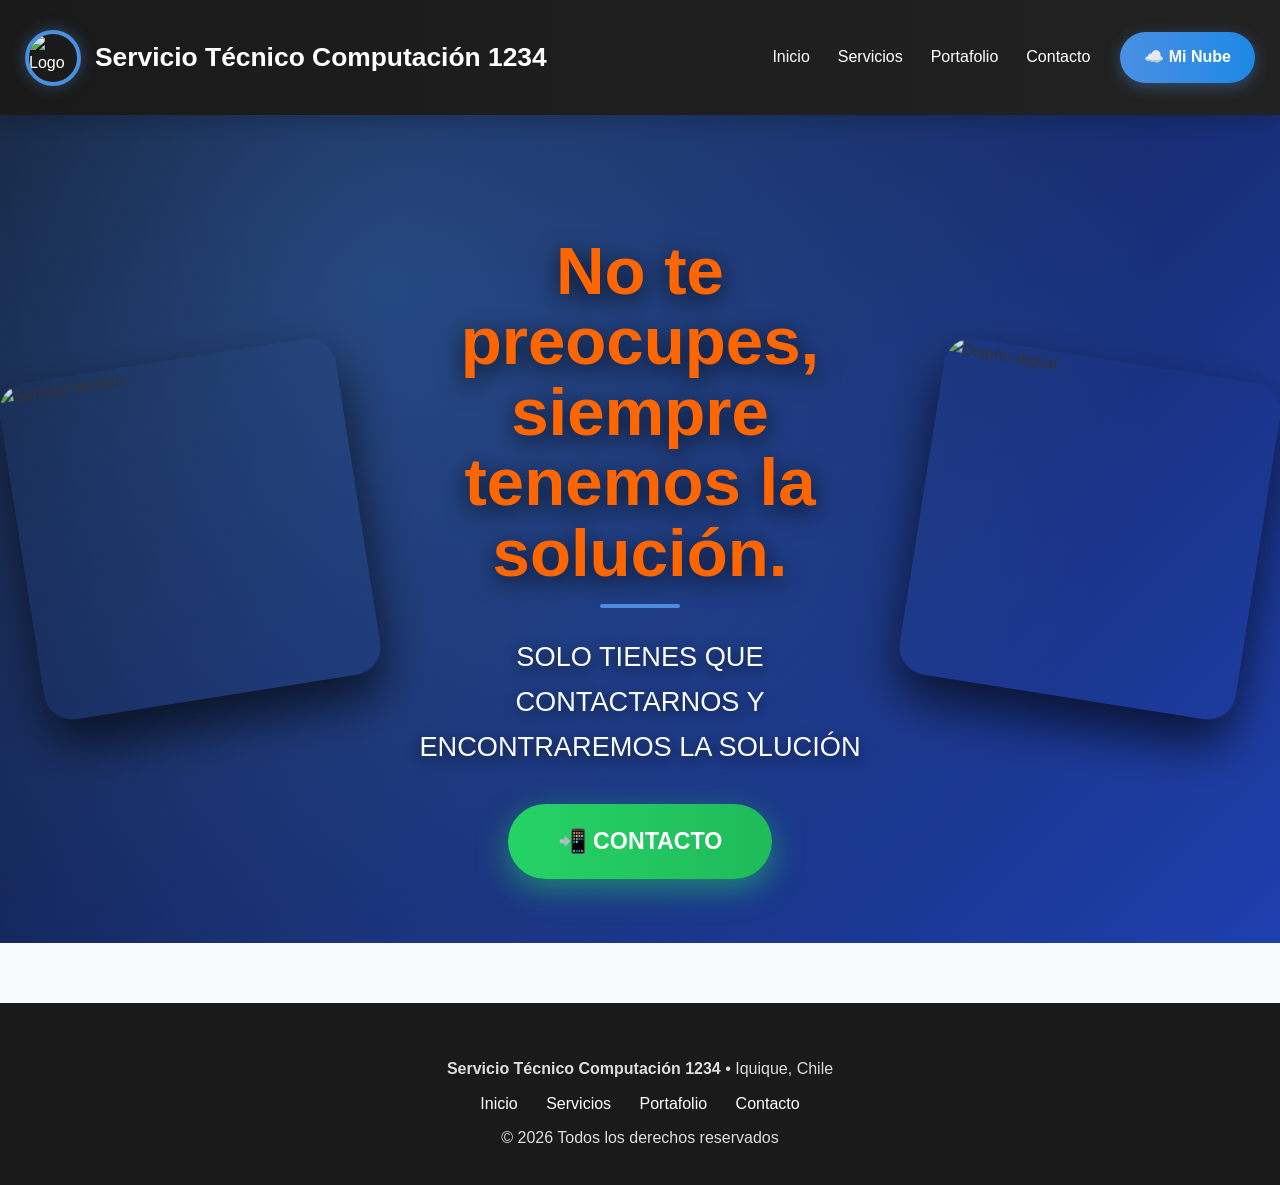
==== index.html @ 7075927e "Add files via upload Subida correcta de index.html sin tilde" ====
<!DOCTYPE html>
<html lang="es">
<head>
  <meta charset="UTF-8">
  <meta name="viewport" content="width=device-width, initial-scale=1.0">
  <meta name="description" content="Servicio Técnico Computación 1234 - Reparación de PCs, Notebooks, Limpieza, Mantenimiento y más en Iquique">
  <title>Servicio Técnico Computación 1234</title>
  <link rel="stylesheet" href="css/style.css">
</head>
<body>
  <!-- ==================== NAVEGACIÓN (ya corregida) ==================== -->
  <nav>
    <div class="nav-container">
      <div class="logo-container">
        <img src="images/edubecam.png" alt="Logo Servicio Técnico" class="nav-logo">
        <h2><a href="index.html">Servicio Técnico Computación 1234</a></h2>
      </div>
      
      <input type="checkbox" id="nav-toggle" class="nav-toggle">
      <label for="nav-toggle" class="nav-label">
        <span class="hamburger-line"></span>
        <span class="hamburger-line"></span>
        <span class="hamburger-line"></span>
      </label>
      
      <div class="nav-menu">
        <ul>
          <li><a href="index.html">Inicio</a></li>
          <li><a href="services.html">Servicios</a></li>
          <li><a href="portfolio.html">Portafolio</a></li>
          <li><a href="contact.html">Contacto</a></li>
        </ul>
        <a href="https://nubeserviciotecnico1234.duckdns.org" target="_blank" class="btn-nube">
          ☁️ Mi Nube
        </a>
      </div>
    </div>
  </nav>

  <!-- ==================== HERO (versión completa y bonita) ==================== -->
    <section class="hero">
    <div class="hero-content">
      <img src="images/el.png" alt="Servicio técnico" class="hero-side-img left">
      
      <div class="hero-text">
        <h1>No te preocupes,<br>siempre tenemos la solución.</h1>
        <p>SOLO TIENES QUE CONTACTARNOS Y ENCONTRAREMOS LA SOLUCIÓN</p>
        <a href="contact.html" class="btn">📲 CONTACTO</a>
      </div>
      
      <img src="images/ella.png" alt="Diseño digital" class="hero-side-img right">
    </div>
  </section>

  <!-- Footer -->
  <footer>
    <div class="footer-content">
      <p><strong>Servicio Técnico Computación 1234</strong> • Iquique, Chile</p>
      <div class="footer-links">
        <a href="index.html">Inicio</a>
        <a href="services.html">Servicios</a>
        <a href="portfolio.html">Portafolio</a>
        <a href="contact.html">Contacto</a>
      </div>
      <p>&copy; 2026 Todos los derechos reservados</p>
    </div>
  </footer>
<script>
  let lastScroll = 0;
  const nav = document.querySelector('nav');

  window.addEventListener('scroll', () => {
    const currentScroll = window.pageYOffset;
    
    if (currentScroll > lastScroll && currentScroll > 100) {
      nav.classList.add('nav-hidden');
    } else {
      nav.classList.remove('nav-hidden');
    }
    
    lastScroll = currentScroll;
  });
</script>
</body>
</html>
---- css/style.css ----
/* ==================== GENERAL ==================== */
* {
    box-sizing: border-box;
}

:root {
    --primary: #4a90e2;
    --accent: #25D366;
    --dark: #1a1a1a;
    --light: #f8f9fc;
    --gray-light: #f0f2f5;
}

body {
    margin: 0;
    font-family: 'Segoe UI', Arial, sans-serif;
    background-color: var(--light);
    color: #333;
    line-height: 1.65;
}

/* Animaciones */
@keyframes fadeInUp {
    from { opacity: 0; transform: translateY(30px); }
    to { opacity: 1; transform: translateY(0); }
}

/* ==================== NAVEGACIÓN ==================== */
nav {
    background: linear-gradient(90deg, var(--dark), #222);
    color: white;
    padding: 16px 25px;
    position: sticky;
    top: 0;
    z-index: 1000;
    box-shadow: 0 6px 20px rgba(0,0,0,0.2);
}

.nav-container {
    max-width: 1400px;
    margin: 0 auto;
    display: flex;
    align-items: center;
    justify-content: space-between;
    flex-wrap: wrap;
    gap: 15px;
}

.logo-container {
    display: flex;
    align-items: center;
    gap: 14px;
}

.nav-logo {
    width: 56px;
    height: 56px;
    object-fit: cover;
    border-radius: 50%;
    border: 4px solid var(--primary);
    box-shadow: 0 0 15px rgba(74, 144, 226, 0.4);
}

nav h2 a {
    color: white;
    text-decoration: none;
    font-size: 1.65rem;
    font-weight: 600;
}

.nav-toggle { display: none; }
.nav-label {
    display: none;
    flex-direction: column;
    gap: 5px;
    cursor: pointer;
    z-index: 1100;
}

.hamburger-line {
    width: 30px;
    height: 3px;
    background: white;
    transition: all 0.3s;
    border-radius: 3px;
}

.nav-menu {
    display: flex;
    align-items: center;
    gap: 30px;
    flex-wrap: wrap;
}

nav ul {
    list-style: none;
    display: flex;
    gap: 28px;
    margin: 0;
    padding: 0;
}

nav ul li a {
    color: white;
    text-decoration: none;
    font-weight: 500;
    transition: color 0.3s;
}

nav ul li a:hover { color: var(--primary); }

.btn-nube {
    background: linear-gradient(90deg, var(--primary), #1e88e5);
    color: white;
    padding: 12px 24px;
    border-radius: 50px;
    text-decoration: none;
    font-weight: 700;
    display: flex;
    align-items: center;
    gap: 8px;
    box-shadow: 0 4px 15px rgba(74, 144, 226, 0.4);
    transition: all 0.3s;
}

.btn-nube:hover {
    transform: translateY(-3px) scale(1.05);
    box-shadow: 0 8px 20px rgba(74, 144, 226, 0.5);
}

/* ==================== MENÚ MÓVIL EN DOS COLUMNAS (COMPACTO) ==================== */
@media (max-width: 768px) {
    .nav-label { 
        display: flex; 
        z-index: 1200;
    }
    
    .nav-menu {
        display: none;
        position: fixed;
        top: 70px;                    /* más pegado a la barra */
        left: 0;
        width: 100%;
        background: linear-gradient(180deg, #1a1a1a, #222222);
        flex-direction: column;
        padding: 12px 20px;
        box-shadow: 0 10px 20px rgba(0,0,0,0.4);
        z-index: 1100;
        gap: 8px;
    }
    
    #nav-toggle:checked ~ .nav-menu { 
        display: flex; 
    }

    /* ==================== DOS COLUMNAS ==================== */
    .nav-menu ul {
        display: grid;
        grid-template-columns: 1fr 1fr;   /* ← DOS FILAS / DOS COLUMNAS */
        gap: 8px;
        margin: 0;
        padding: 0;
    }

    nav ul li a {
        padding: 14px 12px;
        font-size: 1.05rem;
        text-align: center;
        border-radius: 10px;
        min-height: 46px;
    }

    /* "Mi Nube" ocupa toda la fila de abajo */
    .btn-nube {
        grid-column: span 2;
        padding: 14px 20px;
        font-size: 1.05rem;
        margin-top: 6px;
        border-radius: 10px;
        text-align: center;
    }

    /* Ocultar nav al hacer scroll */
    nav {
        transition: transform 0.4s ease;
    }
    
    .nav-hidden {
        transform: translateY(-100%);
    }
}

/* ==================== HERO ==================== */
.hero {
    background: linear-gradient(135deg, #0f172a 0%, #1e40af 100%);
    min-height: 92vh;
    display: flex;
    align-items: center;
    padding: 40px 20px;
    position: relative;
    overflow: hidden;
}

.hero::before {
    content: '';
    position: absolute;
    top: 0; left: 0;
    width: 100%; height: 100%;
    background: radial-gradient(circle at 30% 20%, rgba(74, 144, 226, 0.35), transparent 70%);
    z-index: 1;
}

.hero-content {
    max-width: 1400px;
    margin: 0 auto;
    display: flex;
    align-items: center;
    justify-content: space-between;
    gap: 50px;
    width: 100%;
    position: relative;
    z-index: 2;
}

.hero-text {
    flex: 1;
    text-align: center;
    color: #ffffff;
    animation: fadeInUp 1.2s ease forwards;
}

.hero-text h1 {
    font-size: clamp(2.6rem, 7vw, 4.2rem);
    line-height: 1.05;
    margin-bottom: 20px;
    color: #FF6600;
    text-shadow: 0 6px 25px rgba(0,0,0,0.75);
    font-weight: 700;
}

.hero-text p {
    font-size: clamp(1.25rem, 4vw, 1.7rem);
    margin-bottom: 35px;
    opacity: 0.98;
    text-shadow: 0 4px 15px rgba(0,0,0,0.7);
}

.hero .btn {
    background: linear-gradient(90deg, #25D366, #20ba5a);
    color: white;
    padding: 18px 50px;
    font-size: 1.45rem;
    font-weight: 700;
    border-radius: 50px;
    text-decoration: none;
    display: inline-block;
    box-shadow: 0 10px 30px rgba(37, 211, 102, 0.5);
    transition: all 0.3s ease;
}

.hero .btn:hover { transform: translateY(-5px) scale(1.08); }

.hero-side-img {
    width: 340px;
    height: 340px;
    object-fit: cover;
    border-radius: 28px;
    box-shadow: 0 25px 50px rgba(0,0,0,0.65);
    flex-shrink: 0;
    transition: transform 0.6s ease;
    z-index: 2;
}

.left { transform: rotate(-9deg); }
.right { transform: rotate(9deg); }
.hero-side-img:hover { transform: rotate(0deg) scale(1.08); }

/* ==================== CONTACTO ==================== */
.contenedor-contacto {
    display: flex;
    flex-wrap: wrap;
    gap: 30px;
    max-width: 1100px;
    margin: 80px auto;
    padding: 0 20px;
}

.contenedor-formulario,
.contacto-info {
    flex: 1;
    min-width: 320px;
    background: #f0f2f5;
    padding: 45px 35px;
    border-radius: 20px;
    box-shadow: 0 10px 30px rgba(0,0,0,0.1);
}

.contenedor-formulario .btn {
    display: block;
    width: 100%;
    text-align: center;
    padding: 18px 25px;
    font-size: 1.35rem;
    font-weight: 700;
    border-radius: 50px;
    text-decoration: none;
    margin-bottom: 15px;
    transition: all 0.3s ease;
    color: white !important;
}

.whatsapp-btn { background: linear-gradient(90deg, #25D366, #20ba5a) !important; }
.instagram-btn { background: linear-gradient(135deg, #E1306C, #FD1D1D, #F56040) !important; }

/* ==================== SECCIONES ==================== */
.services, .portfolio {
    padding: 100px 20px;
    max-width: 1280px;
    margin: 0 auto;
}

h1 {
    text-align: center;
    font-size: 2.7rem;
    margin-bottom: 50px;
    color: #1e2937;
    position: relative;
}

h1::after {
    content: '';
    display: block;
    width: 80px;
    height: 4px;
    background: var(--primary);
    margin: 15px auto;
    border-radius: 2px;
}

.services-grid, .portfolio-grid {
    display: grid;
    grid-template-columns: repeat(auto-fit, minmax(320px, 1fr));
    gap: 28px;
}

.service-card, .portfolio-item {
    background: white;
    padding: 35px 28px;
    border-radius: 20px;
    box-shadow: 0 12px 30px rgba(0,0,0,0.1);
    transition: all 0.4s ease;
    text-align: center;
}

.service-card:hover, .portfolio-item:hover {
    transform: translateY(-15px);
    box-shadow: 0 25px 50px rgba(74, 144, 226, 0.25);
}

.portfolio-item {
    overflow: hidden;
    padding: 0;
}

.portfolio-item img {
    width: 100%;
    height: 230px;
    object-fit: cover;
    transition: transform 0.5s ease;
}

.portfolio-item:hover img { transform: scale(1.12); }

.portfolio-item h3, .portfolio-item p {
    padding: 20px 20px 10px;
    margin: 0;
}

/* ==================== FOOTER ==================== */
footer {
    background: var(--dark);
    color: white;
    padding: 45px 20px 25px;
    text-align: center;
    margin-top: 60px;
}

.footer-content {
    max-width: 1280px;
    margin: 0 auto;
}

footer p {
    opacity: 0.85;
    margin: 8px 0;
}

.footer-links a {
    color: white;
    text-decoration: none;
    margin: 0 12px;
    transition: color 0.3s;
}

.footer-links a:hover { color: var(--primary); }

/* ==================== RESPONSIVE GENERAL ==================== */
@media (max-width: 992px) {
    .hero-content { flex-direction: column; text-align: center; gap: 40px; }
    .hero-side-img { width: 280px; height: 280px; }
}

@media (max-width: 480px) {
    .hero-side-img { width: 220px; height: 220px; }
    h1 { font-size: 2.2rem; }
}

/* ==================== ARREGLOS MÓVIL (FINAL - COMPACTO) ==================== */
@media (max-width: 768px) {
    /* Menú móvil bien pequeño y compacto */
    .nav-menu {
        top: 73px !important;
        padding-top: 12px !important;
        gap: 4px !important;
    }

    nav ul li a {
        padding: 12px 20px !important;
        font-size: 1.05rem !important;
        min-height: 44px !important;
        border-radius: 10px;
    }

    .btn-nube {
        padding: 12px 20px !important;
        font-size: 1.05rem !important;
        font-weight: 600 !important;
        margin-top: 6px !important;
        margin-bottom: 6px !important;
        min-height: 44px !important;
        border-radius: 10px !important;
        gap: 6px !important;
    }

    /* Botones grandes sin exagerar */
    .contenedor-formulario .btn,
    .hero .btn {
        padding: 18px 25px !important;
        font-size: 1.35rem !important;
    }

    /* Imagen contacto más pequeña */
    .icono-grande {
        width: 90px !important;
        height: 90px !important;
    }
}

/* ==================== MEJORAS ADICIONALES MENÚ MÓVIL (COMPACTO TOTAL) ==================== */
@media (max-width: 768px) {

    /* Menú aún más compacto */
    .nav-menu {
        top: 68px !important;           /* más pegado a la barra */
        padding: 10px 20px 15px !important;
        gap: 3px !important;
    }

    /* Todos los enlaces del menú más pequeños */
    nav ul li a {
        padding: 11px 18px !important;
        font-size: 1.02rem !important;
        min-height: 42px !important;
        border-radius: 10px;
    }

    /* "Mi Nube" exactamente igual */
    .btn-nube {
        padding: 11px 18px !important;
        font-size: 1.02rem !important;
        font-weight: 600 !important;
        min-height: 42px !important;
        margin-top: 6px !important;
        margin-bottom: 6px !important;
        border-radius: 10px !important;
        gap: 6px !important;
    }

    /* Fondo del menú un poco más oscuro para que resalte menos */
    .nav-menu {
        background: linear-gradient(180deg, #1a1a1a, #1f1f1f) !important;
    }

    /* Hamburguesa más pequeña y limpia */
    .hamburger-line {
        height: 2.5px;
        width: 28px;
    }
}
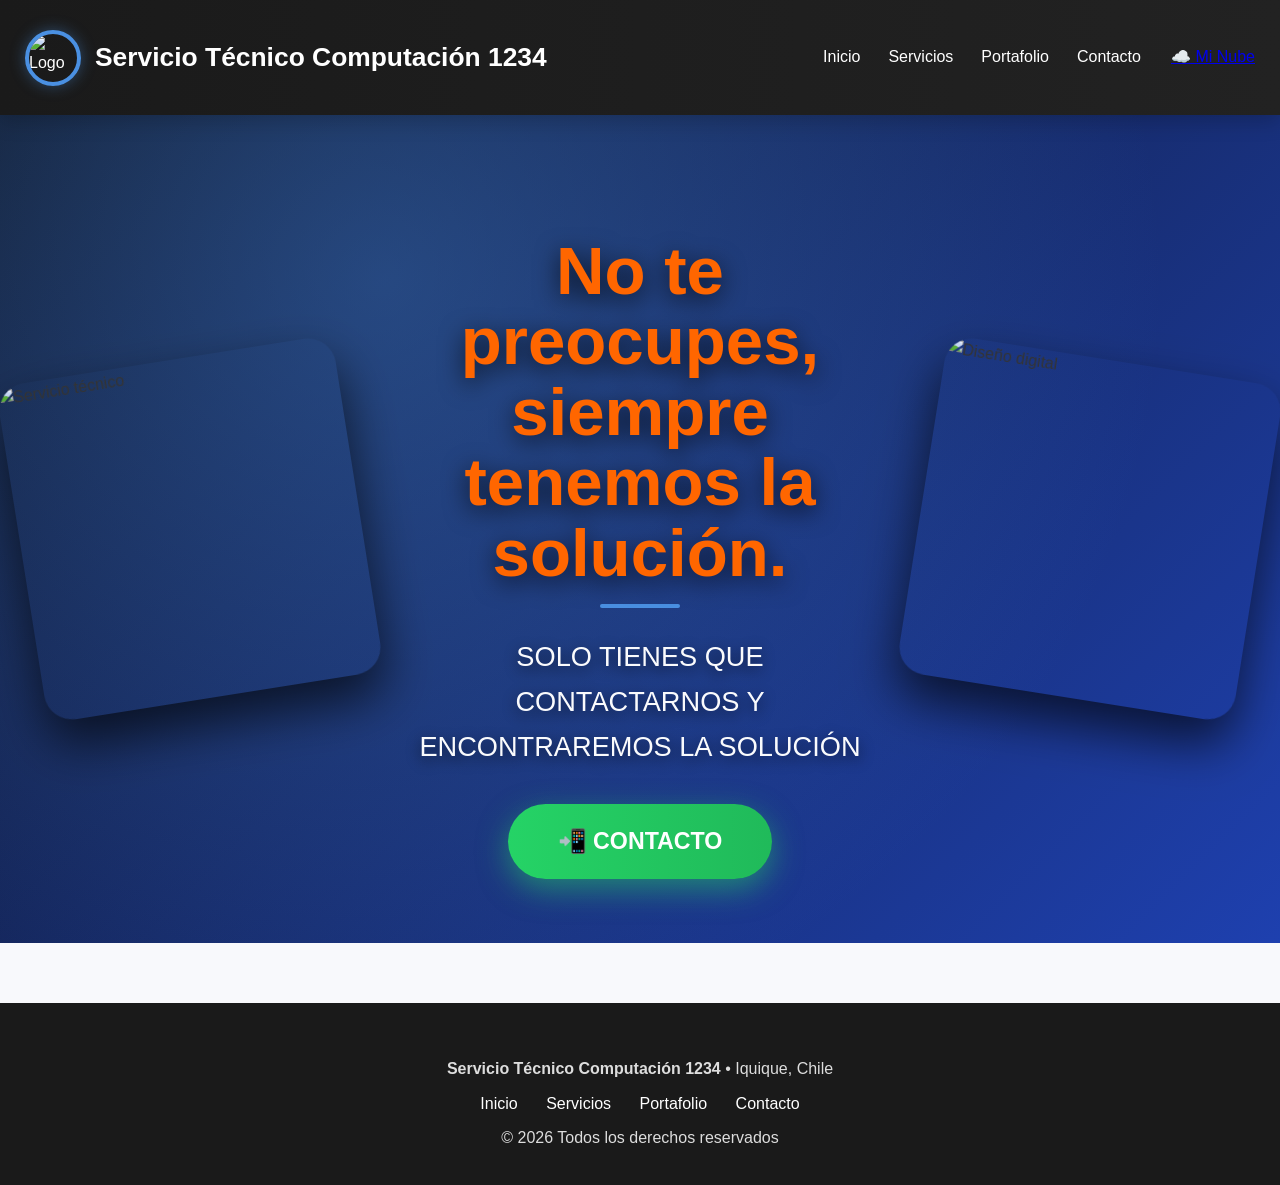
==== commit 131e3420: "Fix HTML encoding issues in index.html" ====
--- a/index.html
+++ b/index.html
@@ -30,7 +30,7 @@
           <li><a href="portfolio.html">Portafolio</a></li>
           <li><a href="contact.html">Contacto</a></li>
         </ul>
-        <a href="https://nubeserviciotecnico1234.duckdns.org" target="_blank" class="btn-nube">
+        <a href="https://https://heavily-tipped-whomever.ngrok-free.dev/index.php/login">
           ☁️ Mi Nube
         </a>
       </div>
@@ -82,4 +82,4 @@
   });
 </script>
 </body>
-</html>+</html>
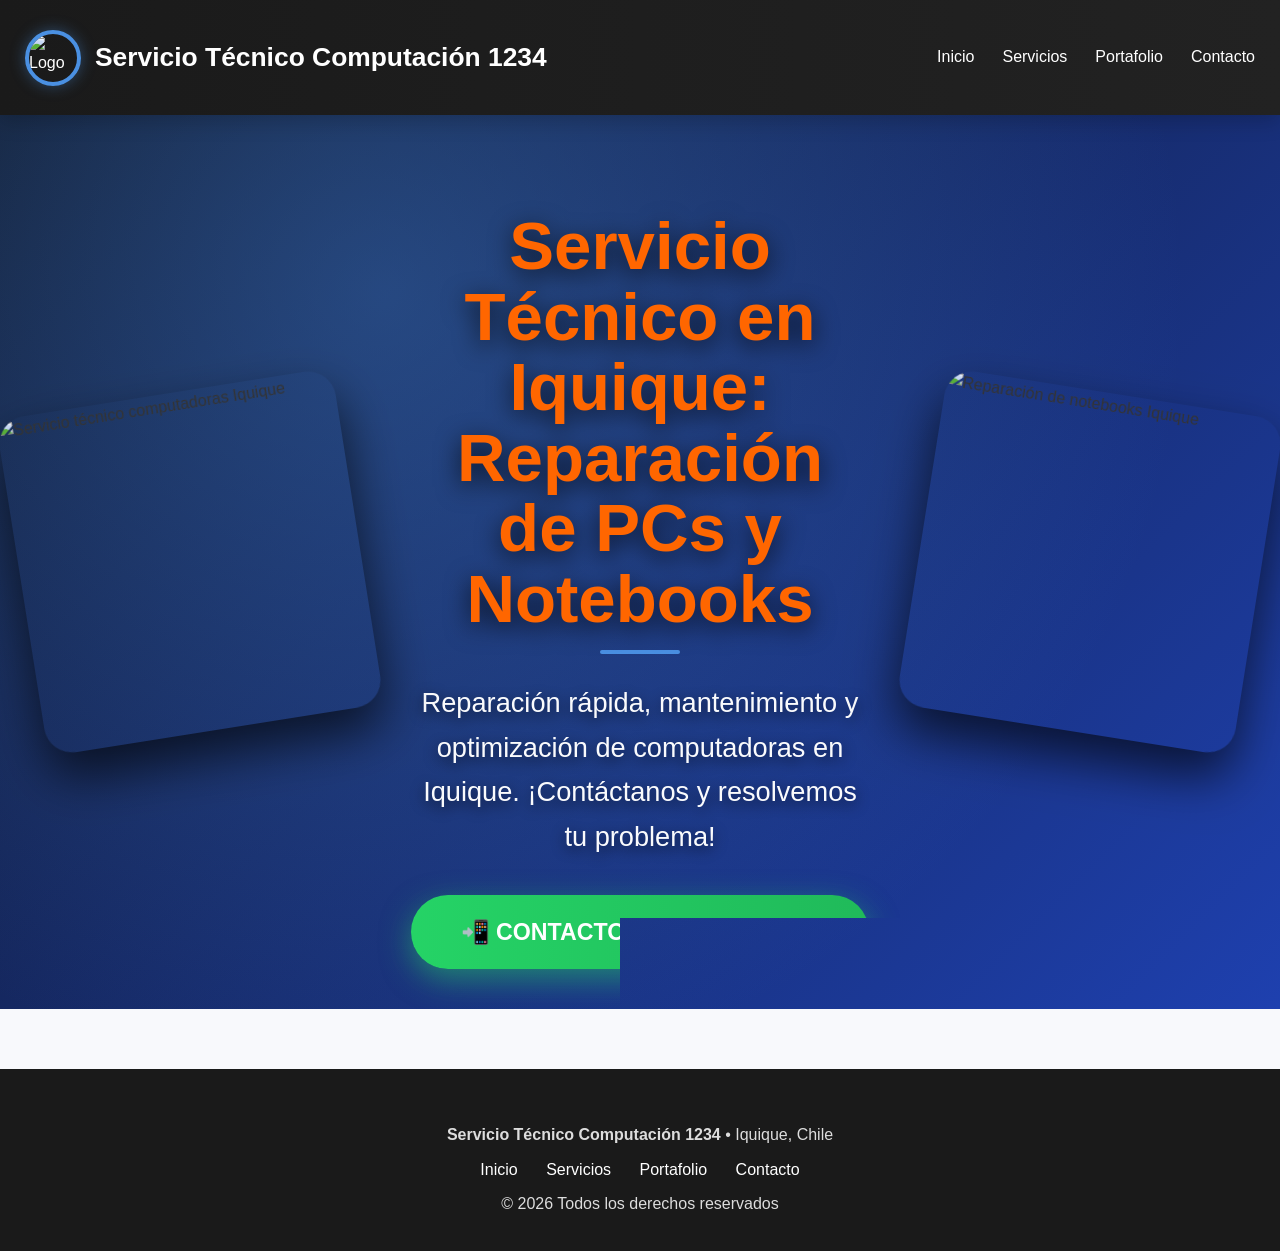
==== commit 73fe27f9: "Enhance SEO and update content in index.html Updated metadata and content for SEO improvements and c" ====
--- a/index.html
+++ b/index.html
@@ -3,16 +3,29 @@
 <head>
   <meta charset="UTF-8">
   <meta name="viewport" content="width=device-width, initial-scale=1.0">
-  <meta name="description" content="Servicio Técnico Computación 1234 - Reparación de PCs, Notebooks, Limpieza, Mantenimiento y más en Iquique">
-  <title>Servicio Técnico Computación 1234</title>
+  <meta name="description" content="Servicio Técnico Computación 1234 en Iquique. Reparación de PCs, notebooks, cambio de pantalla, limpieza y mantenimiento. Atención rápida y profesional.">
+  <meta name="keywords" content="servicio técnico Iquique, reparación PCs Iquique, reparación notebooks Iquique, mantenimiento computadores Iquique, armado PC Iquique">
+  <meta name="robots" content="index, follow">
+  <meta name="author" content="Servicio Técnico Computación 1234">
+  
+  <!-- Open Graph -->
+  <meta property="og:title" content="Servicio Técnico Computación 1234 | Reparación en Iquique">
+  <meta property="og:description" content="Reparación rápida de computadoras y notebooks en Iquique. ¡Contáctanos!">
+  <meta property="og:image" content="https://tudominio.com/images/edubecam.png">
+  <meta property="og:url" content="https://tudominio.com">
+  <meta property="og:type" content="website">
+
+  <title>Servicio Técnico Computación 1234 | Reparación PCs y Notebooks en Iquique</title>
   <link rel="stylesheet" href="css/style.css">
+  <link rel="canonical" href="https://tudominio.com">
 </head>
 <body>
-  <!-- ==================== NAVEGACIÓN (ya corregida) ==================== -->
+
+  <!-- NAVEGACIÓN -->
   <nav>
     <div class="nav-container">
       <div class="logo-container">
-        <img src="images/edubecam.png" alt="Logo Servicio Técnico" class="nav-logo">
+        <img src="images/edubecam.png" alt="Logo Servicio Técnico Computación 1234 Iquique" class="nav-logo">
         <h2><a href="index.html">Servicio Técnico Computación 1234</a></h2>
       </div>
       
@@ -30,27 +43,45 @@
           <li><a href="portfolio.html">Portafolio</a></li>
           <li><a href="contact.html">Contacto</a></li>
         </ul>
-        <a href="https://https://heavily-tipped-whomever.ngrok-free.dev/index.php/login">
-          ☁️ Mi Nube
-        </a>
       </div>
     </div>
   </nav>
 
-  <!-- ==================== HERO (versión completa y bonita) ==================== -->
-    <section class="hero">
+  <!-- HERO -->
+  <section class="hero">
     <div class="hero-content">
-      <img src="images/el.png" alt="Servicio técnico" class="hero-side-img left">
+      <img src="images/el.png" alt="Servicio técnico computadoras Iquique" class="hero-side-img left">
       
       <div class="hero-text">
-        <h1>No te preocupes,<br>siempre tenemos la solución.</h1>
-        <p>SOLO TIENES QUE CONTACTARNOS Y ENCONTRAREMOS LA SOLUCIÓN</p>
-        <a href="contact.html" class="btn">📲 CONTACTO</a>
+        <h1>Servicio Técnico en Iquique: Reparación de PCs y Notebooks</h1>
+        <p>Reparación rápida, mantenimiento y optimización de computadoras en Iquique. ¡Contáctanos y resolvemos tu problema!</p>
+        <a href="contact.html" class="btn">📲 CONTACTO POR WHATSAPP</a>
       </div>
       
-      <img src="images/ella.png" alt="Diseño digital" class="hero-side-img right">
+      <img src="images/ella.png" alt="Reparación de notebooks Iquique" class="hero-side-img right">
     </div>
   </section>
+
+  <!-- Schema.org -->
+  <script type="application/ld+json">
+  {
+    "@context": "https://schema.org",
+    "@type": "LocalBusiness",
+    "name": "Servicio Técnico Computación 1234",
+    "image": "https://tudominio.com/images/edubecam.png",
+    "url": "https://tudominio.com",
+    "telephone": "+56951594289",
+    "email": "serviciotecnicopc1234@hotmail.com",
+    "address": {
+      "@type": "PostalAddress",
+      "addressLocality": "Iquique",
+      "addressRegion": "Tarapacá",
+      "addressCountry": "CL"
+    },
+    "openingHours": "Mo-Su 09:00-20:00",
+    "areaServed": "Iquique, Alto Hospicio"
+  }
+  </script>
 
   <!-- Footer -->
   <footer>
@@ -65,19 +96,17 @@
       <p>&copy; 2026 Todos los derechos reservados</p>
     </div>
   </footer>
+
 <script>
   let lastScroll = 0;
   const nav = document.querySelector('nav');
-
   window.addEventListener('scroll', () => {
     const currentScroll = window.pageYOffset;
-    
     if (currentScroll > lastScroll && currentScroll > 100) {
       nav.classList.add('nav-hidden');
     } else {
       nav.classList.remove('nav-hidden');
     }
-    
     lastScroll = currentScroll;
   });
 </script>
